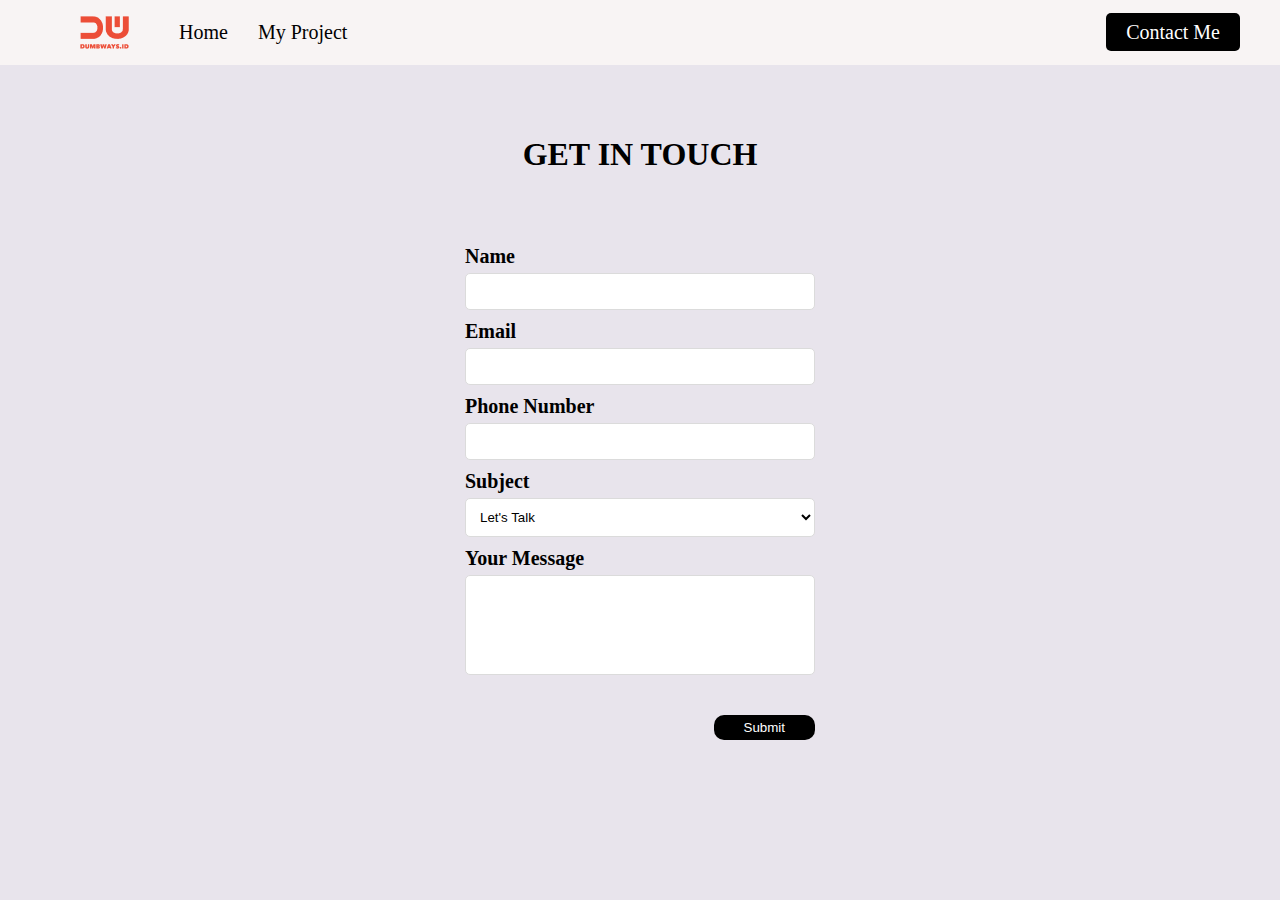
==== contact-me.html @ c6ade516 "task-4" ====
<html>
    <head>
        <title>Contact Me</title>
        <link href="./asset/css/contact-me.css" rel="stylesheet">
    </head>

    <body>

        <div class="nav">
            <div class="nav-left">
                <ul>
                    <img src="asset/images/logo.png" alt="logo" >
                    <li>
                        <a href="index.html">Home</a>
                    </li>
                    <li>
                        <a href="my-project.html">My Project</a>
                    </li>
                </ul>
            </div>

            <div class="nav-right">
                <a href="contact-me.html">Contact Me</a>
            </div>
        </div>


        <div class="title">
            <h1>GET IN TOUCH</h1>
        </div>

        <form>
            <div>
                <label for="name">Name</label>
                <input type="text" id="name">
            </div>
            
            <div>
                <label for="email">Email</label>
                <input type="text" id="email">
            </div>
            
            <div>
                <label for="phone">Phone Number</label>
                <input type="text" id="phone">
            </div>
            
            <div>
                <label for="subject">Subject</label>
                <select id="subject">
                    <option>Let's Talk</option>
                    <option>Let's Collaboration</option>
                    <option>I am Hiring</option>
                </select>
            </div>
            
            <div>
                <label for="message">Your Message</label>
                <textarea id="message"></textarea>
            </div>
            
            <div class="submit-section">
                <button type="submit" onclick="onSubmit()">Submit</button>
            </div>
        </form>

        
    </body>
    <script src="./asset/js/contact-me.js"></script>
</html>
---- asset/css/contact-me.css ----
body {
    margin: 0;
    background-color: #e8e4ec;
}


/* Navbar Styling */
.nav {
    display: flex;
    align-items:center;
    justify-content: space-between;
    background-color: #f8f4f4;
    padding: 0 40px;
}

.nav img {
    margin-right: 50px;
}

.nav-left ul {
    display: flex;
    list-style-type: none;
    align-items: center;
}

.nav-left ul li {
    margin-right: 30px;
    font-size: 20px;
}

.nav-left a {
    text-decoration: none;
    color: black;
}

.nav-right a {
    text-decoration: none;
    font-size: 20px;
    background-color: #000;
    padding: 8px 20px;
    border-radius: 5px;
    color: white;
}

/* Title Form Styling*/
.title {
    display: flex;
    justify-content: center;
    align-self: center;
    margin-top: 50px;
}

/* Contact me styling */
form {
    width: 350px;
    margin: 50px auto;
}

form div {
    margin-top: 10px;
}

label {
    font-weight: bold;
    font-size: 20px;
}

input, 
select, 
textarea {
    width: 100%;
    background-color: #fff;
    border-radius: 5px;
    border: 1px solid #dbdbdb;
    padding: 10px;
    margin-top: 5px;
}

textarea {
    resize: none;
    height: 100px;
}

.submit-section {
    display: flex;
    align-items: flex-end;
    justify-content: right;
    margin-top: 30px;
}

.submit-section button {
    background-color: #000;
    padding: 5px 30px;
    color: white;
    border: none;
    border-radius: 10px;
    margin-top: 10px;
}
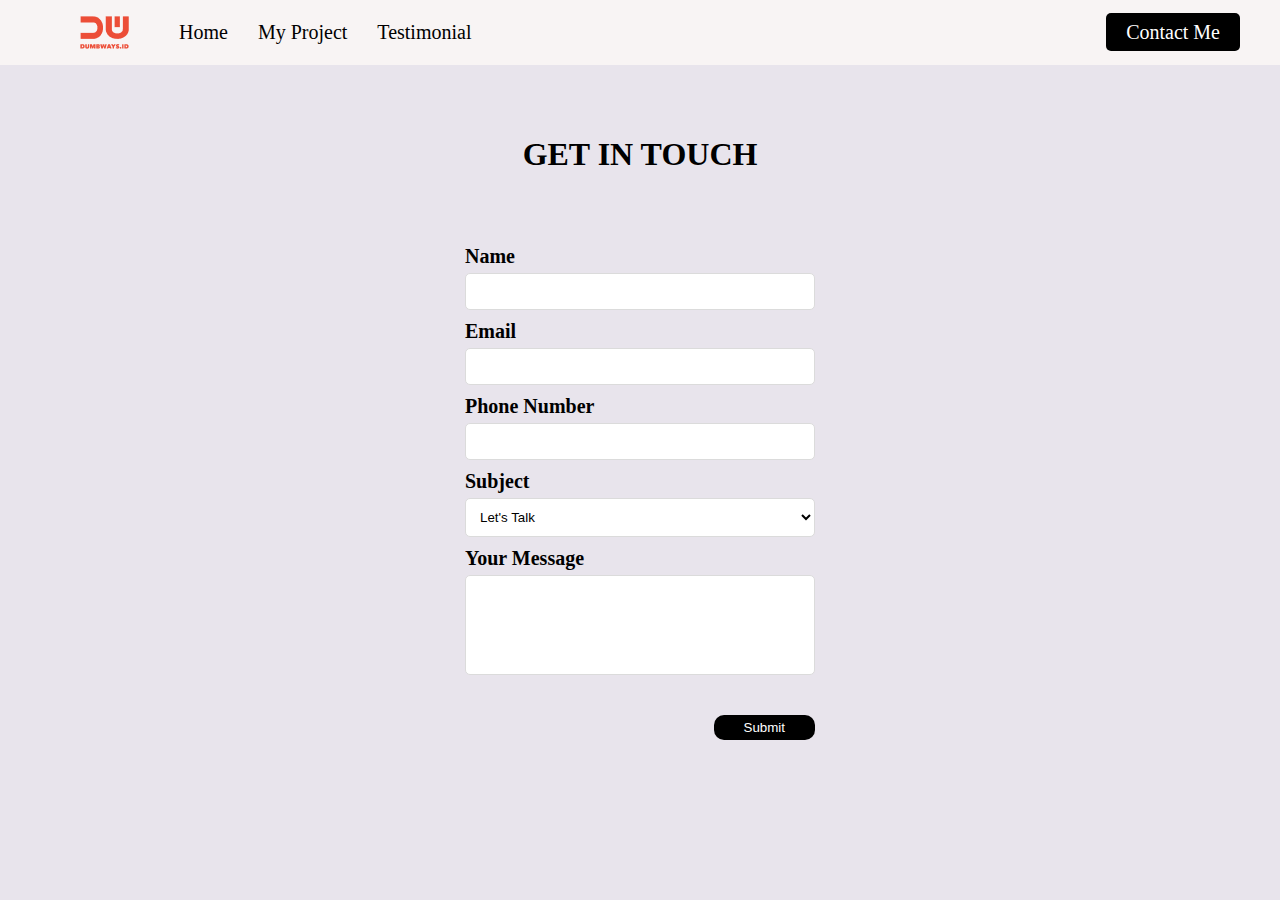
==== commit e71524e0: "task-7" ====
--- a/contact-me.html
+++ b/contact-me.html
@@ -2,10 +2,10 @@
     <head>
         <title>Contact Me</title>
         <link href="./asset/css/contact-me.css" rel="stylesheet">
+        <meta name="viewport" content="width=device-width, initial-scale=1.0">
     </head>
 
     <body>
-
         <div class="nav">
             <div class="nav-left">
                 <ul>
@@ -15,6 +15,9 @@
                     </li>
                     <li>
                         <a href="my-project.html">My Project</a>
+                    </li>
+                    <li>
+                        <a href="testimonial.html">Testimonial</a>
                     </li>
                 </ul>
             </div>
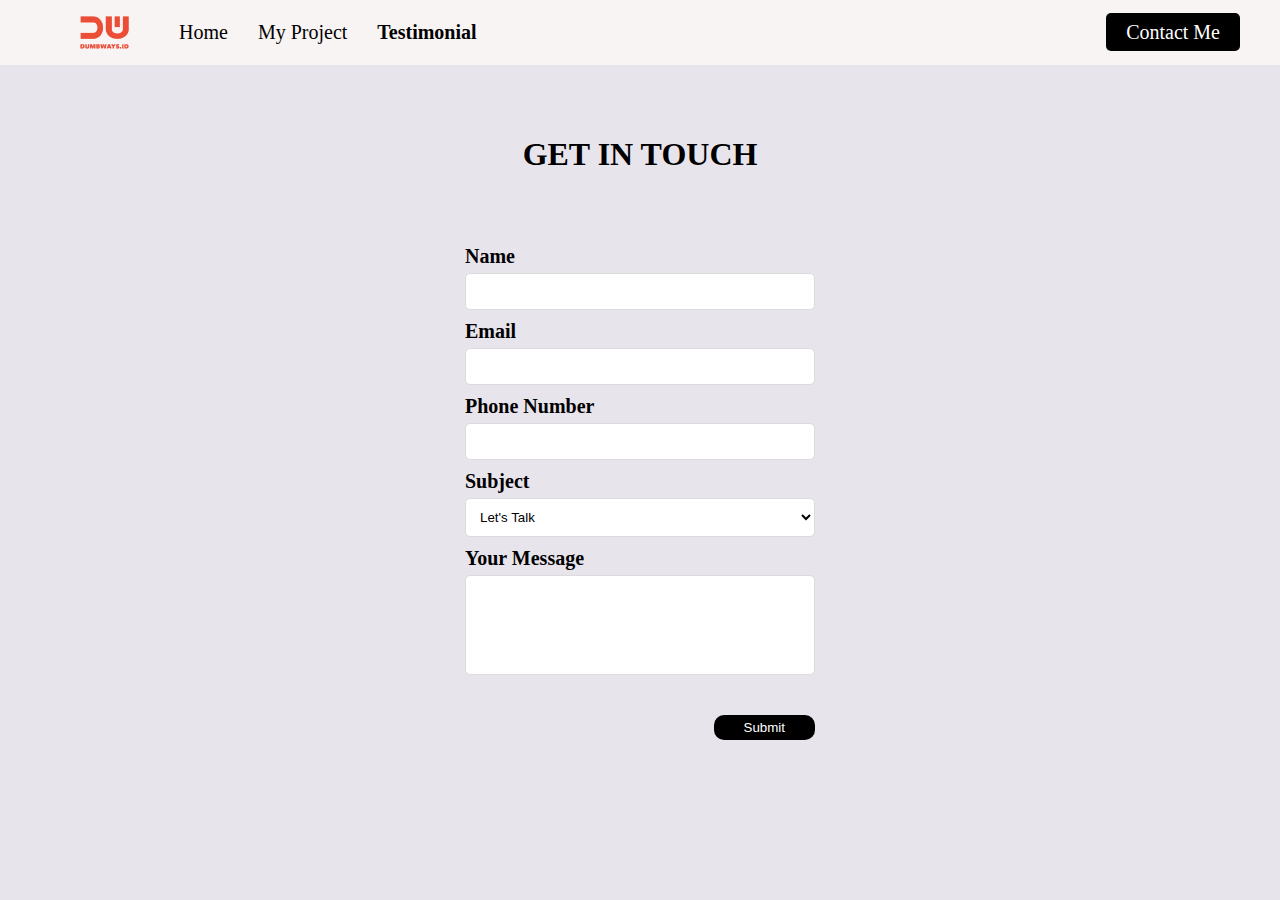
==== commit 48105d92: "task-7-increment" ====
--- a/contact-me.html
+++ b/contact-me.html
@@ -17,7 +17,7 @@
                         <a href="my-project.html">My Project</a>
                     </li>
                     <li>
-                        <a href="testimonial.html">Testimonial</a>
+                        <b><a href="testimonial.html">Testimonial</a></b>
                     </li>
                 </ul>
             </div>
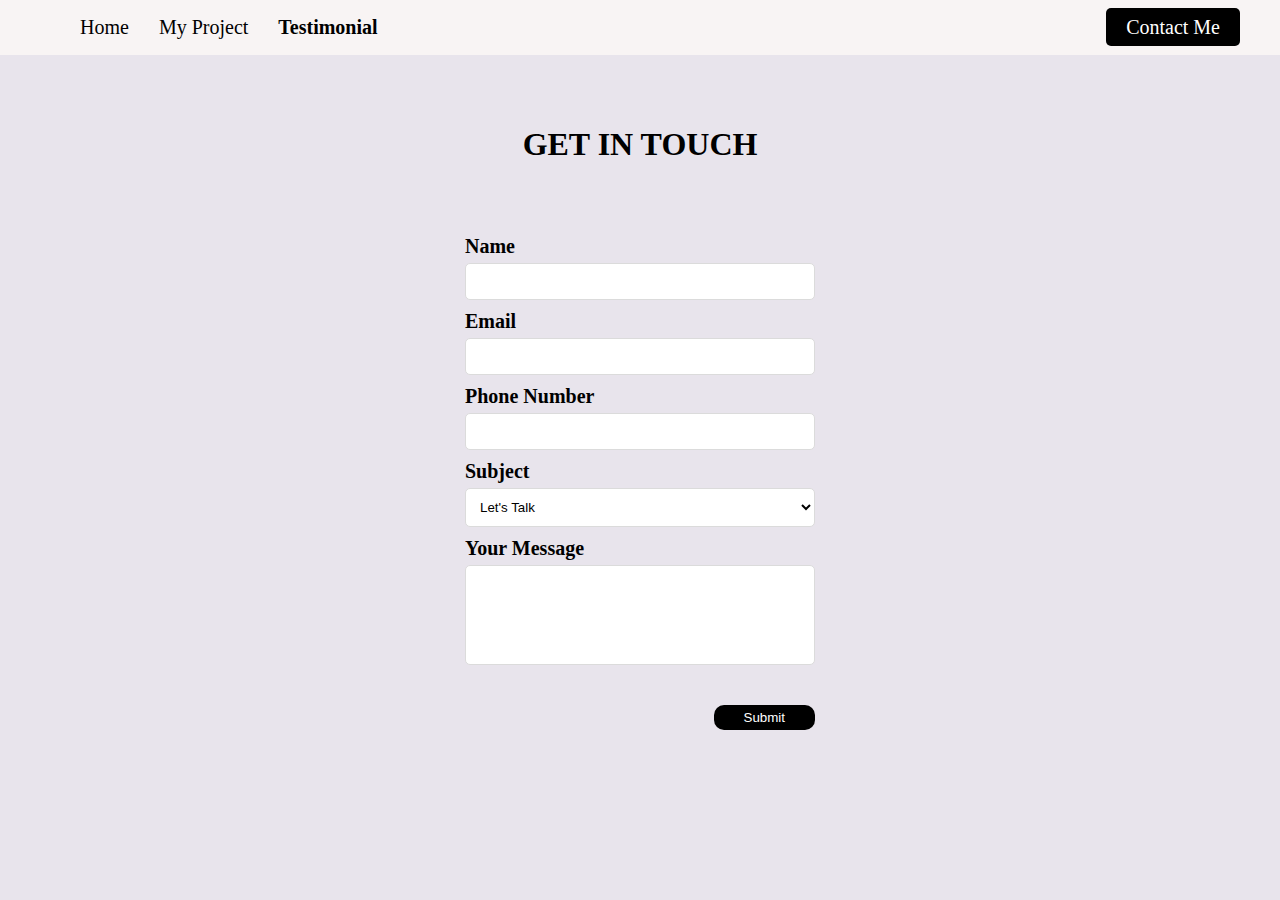
==== commit aa07153d: "task-8-increment" ====
--- a/contact-me.html
+++ b/contact-me.html
@@ -9,7 +9,7 @@
         <div class="nav">
             <div class="nav-left">
                 <ul>
-                    <img src="asset/images/logo.png" alt="logo" >
+                    <!-- <img src="asset/images/logo.png" alt="logo"> -->
                     <li>
                         <a href="index.html">Home</a>
                     </li>
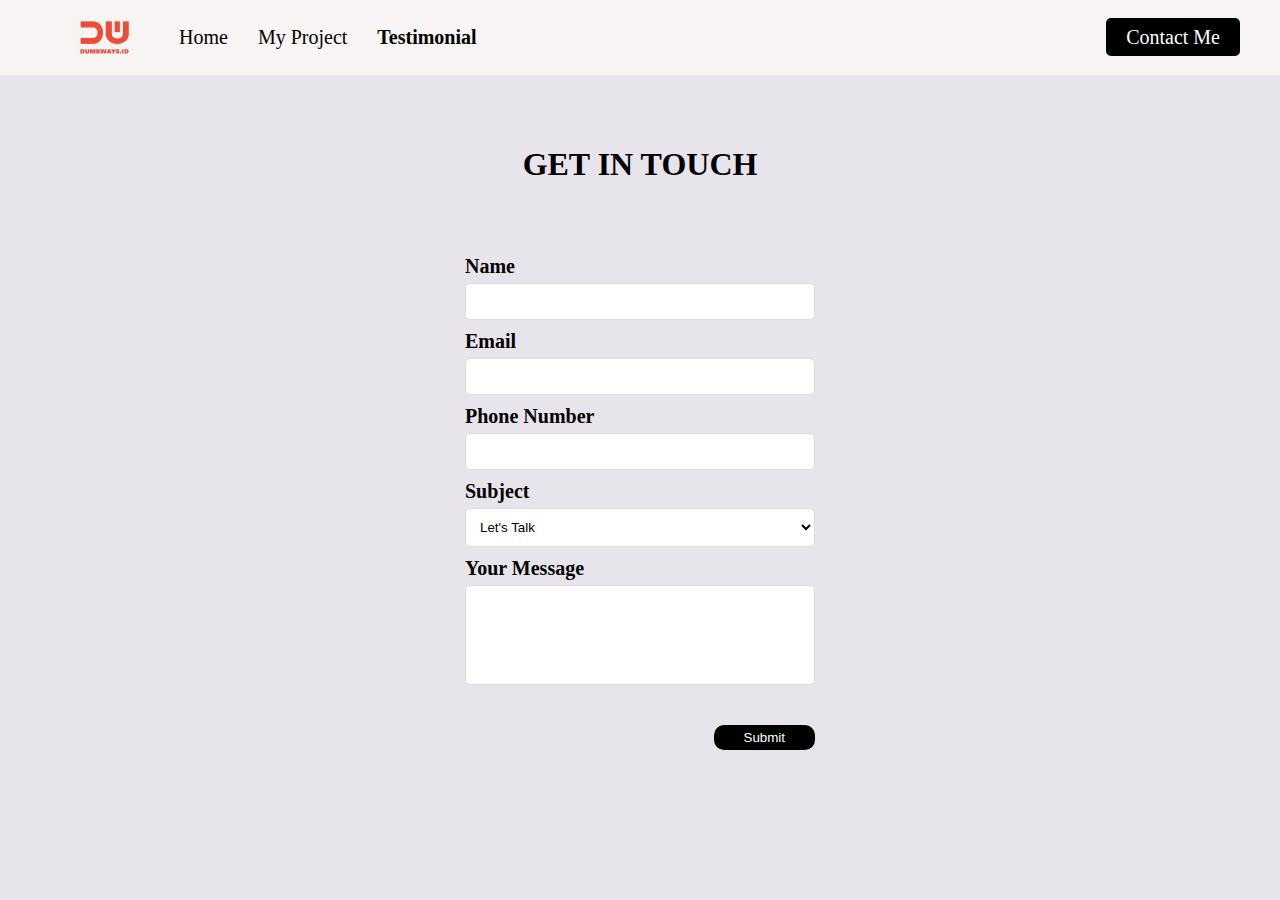
==== commit 88c9d782: "task-8-increment-3" ====
--- a/contact-me.html
+++ b/contact-me.html
@@ -9,7 +9,7 @@
         <div class="nav">
             <div class="nav-left">
                 <ul>
-                    <!-- <img src="asset/images/logo.png" alt="logo"> -->
+                    <img src="asset/images/logo.png" alt="logo" >
                     <li>
                         <a href="index.html">Home</a>
                     </li>
--- a/asset/css/contact-me.css
+++ b/asset/css/contact-me.css
@@ -26,6 +26,8 @@
 .nav-left ul li {
     margin-right: 30px;
     font-size: 20px;
+    margin-top: 10px;
+    margin-bottom: 10px;
 }
 
 .nav-left a {
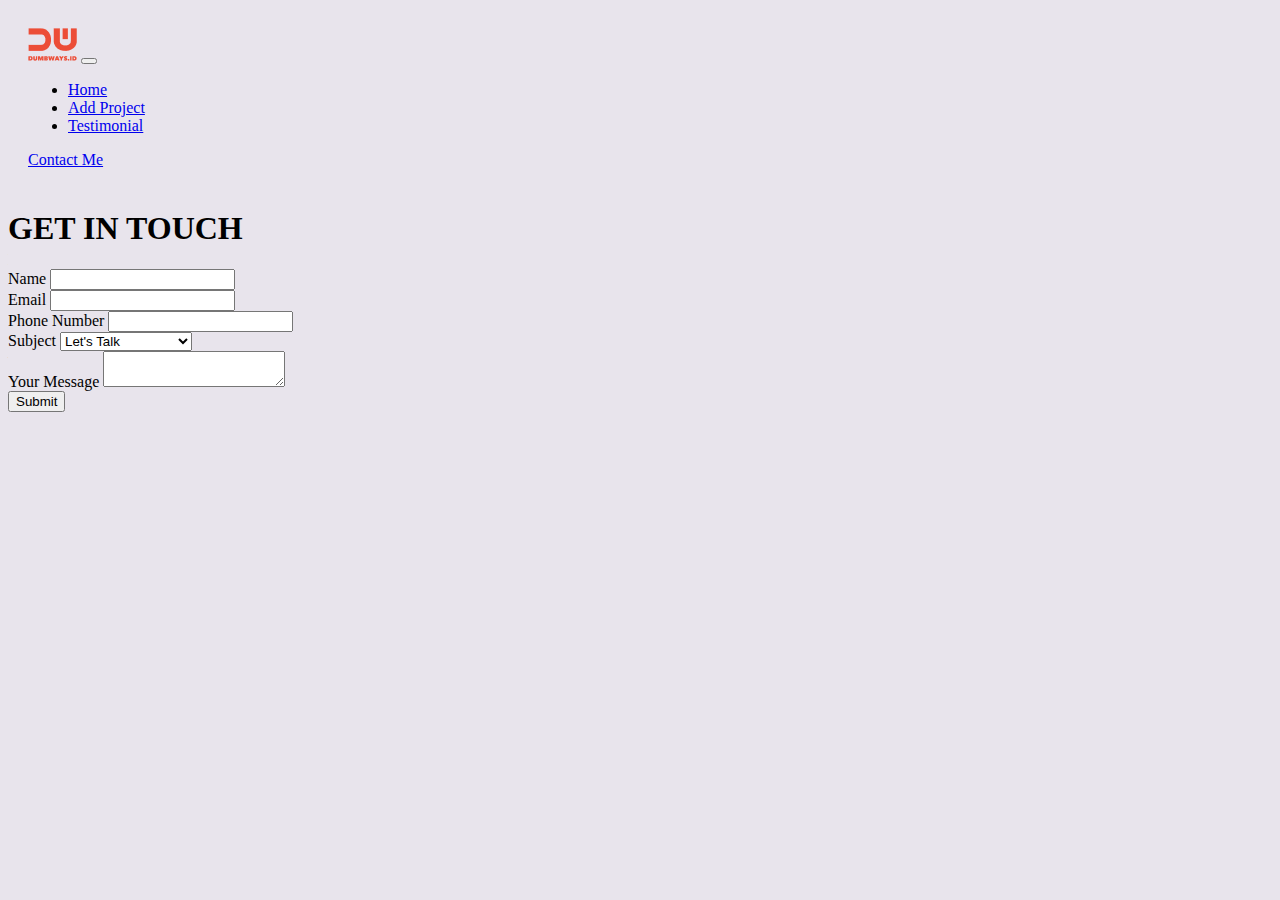
==== commit b85c75c2: "day-10 note: detail-project.html" ====
--- a/contact-me.html
+++ b/contact-me.html
@@ -1,73 +1,86 @@
 <html>
-    <head>
-        <title>Contact Me</title>
-        <link href="./asset/css/contact-me.css" rel="stylesheet">
-        <meta name="viewport" content="width=device-width, initial-scale=1.0">
-    </head>
 
-    <body>
-        <div class="nav">
-            <div class="nav-left">
-                <ul>
-                    <img src="asset/images/logo.png" alt="logo" >
-                    <li>
-                        <a href="index.html">Home</a>
+<head>
+    <title>Contact Me</title>
+    <link href="./asset/css/style.css" rel="stylesheet">
+    <meta name="viewport" content="width=device-width, initial-scale=1.0">
+    <link href="https://cdn.jsdelivr.net/npm/bootstrap@5.3.0-alpha3/dist/css/bootstrap.min.css" rel="stylesheet"
+        integrity="sha384-KK94CHFLLe+nY2dmCWGMq91rCGa5gtU4mk92HdvYe+M/SXH301p5ILy+dN9+nJOZ" crossorigin="anonymous">
+</head>
+
+<body>
+    <nav class="navbar navbar-expand-lg bg-body-tertiary">
+        <div class="container-fluid">
+            <a class="navbar-brand" href="index.html"><img src="asset/images/logo.png" alt="logo"></a>
+            <button class="navbar-toggler" type="button" data-bs-toggle="collapse"
+                data-bs-target="#navbarSupportedContent" aria-controls="navbarSupportedContent" aria-expanded="false"
+                aria-label="Toggle navigation">
+                <span class="navbar-toggler-icon"></span>
+            </button>
+            <div class="collapse navbar-collapse" id="navbarSupportedContent">
+                <ul class="navbar-nav me-auto mb-2 mb-lg-0">
+                    <li class="nav-item">
+                        <a class="nav-link active fw-semibold" aria-current="page" href="index.html">Home</a>
                     </li>
-                    <li>
-                        <a href="my-project.html">My Project</a>
+                    <li class="nav-item">
+                        <a class="nav-link active fw-semibold text-orangered" href="my-project.html">Add Project</a>
                     </li>
-                    <li>
-                        <b><a href="testimonial.html">Testimonial</a></b>
+                    <li class="nav-item">
+                        <a class="nav-link fw-semibold" href="testimonial.html">Testimonial</a>
                     </li>
                 </ul>
-            </div>
-
-            <div class="nav-right">
-                <a href="contact-me.html">Contact Me</a>
+                <a class="btn btn-dark d-flex" href="contact-me.html">Contact Me</a>
             </div>
         </div>
+    </nav>
+
+    <div class="container-fluid">
+        <div class="d-flex justify-content-center">
+            <form>
+                <h1 class="text-center mt-5">GET IN TOUCH</h1>
+                <div class="mb-3">
+                    <label for="name" class="form-label">Name</label>
+                    <input type="text" id="name" class="form-control form-control-lg">
+                </div>
+
+                <div class="mb-3">
+                    <label for="email" class="form-label">Email</label>
+                    <input type="text" id="email" class="form-control form-control-lg">
+                </div>
+
+                <div class="mb-3">
+                    <label for="phone" class="form-label">Phone Number</label>
+                    <input type="text" id="phone" class="form-control form-control-lg">
+                </div>
+
+                <div class="mb-3">
+                    <label for="subject" class="form-label">Subject</label>
+                    <select id="subject" class="form-select form-select-lg mb-3" aria-label=".form-select-lg example">
+                        <option>Let's Talk</option>
+                        <option>Let's Collaboration</option>
+                        <option>I am Hiring</option>
+                    </select>
+                </div>
+
+                <div class="mb-3">
+                    <label for="message">Your Message</label>
+                    <textarea id="message" class="form-control form-control-lg"></textarea>
+                </div>
+
+                <button type="submit" onclick="onSubmit()" class="btn btn-dark">Submit</button>
+
+            </form>
+        </div>
+    </div>
 
 
-        <div class="title">
-            <h1>GET IN TOUCH</h1>
-        </div>
+</body>
+<script src="./asset/js/contact-me.js"></script>
+<script src="https://cdn.jsdelivr.net/npm/@popperjs/core@2.11.7/dist/umd/popper.min.js"
+    integrity="sha384-zYPOMqeu1DAVkHiLqWBUTcbYfZ8osu1Nd6Z89ify25QV9guujx43ITvfi12/QExE"
+    crossorigin="anonymous"></script>
+<script src="https://cdn.jsdelivr.net/npm/bootstrap@5.3.0-alpha3/dist/js/bootstrap.min.js"
+    integrity="sha384-Y4oOpwW3duJdCWv5ly8SCFYWqFDsfob/3GkgExXKV4idmbt98QcxXYs9UoXAB7BZ"
+    crossorigin="anonymous"></script>
 
-        <form>
-            <div>
-                <label for="name">Name</label>
-                <input type="text" id="name">
-            </div>
-            
-            <div>
-                <label for="email">Email</label>
-                <input type="text" id="email">
-            </div>
-            
-            <div>
-                <label for="phone">Phone Number</label>
-                <input type="text" id="phone">
-            </div>
-            
-            <div>
-                <label for="subject">Subject</label>
-                <select id="subject">
-                    <option>Let's Talk</option>
-                    <option>Let's Collaboration</option>
-                    <option>I am Hiring</option>
-                </select>
-            </div>
-            
-            <div>
-                <label for="message">Your Message</label>
-                <textarea id="message"></textarea>
-            </div>
-            
-            <div class="submit-section">
-                <button type="submit" onclick="onSubmit()">Submit</button>
-            </div>
-        </form>
-
-        
-    </body>
-    <script src="./asset/js/contact-me.js"></script>
 </html>--- a/asset/css/style.css
+++ b/asset/css/style.css
@@ -0,0 +1,26 @@
+body {
+    background-color: #e8e4ec !important;
+}
+
+.icon-props {
+    margin-top: -0.3rem;
+}
+
+.icon-social-props {
+    width: 50px;
+    height: 50px;
+}
+
+.icon-tech-logo {
+    width: 20px;
+    height: 20px;
+}
+ 
+nav {
+    padding: 20px !important;
+}
+ 
+.card-home {
+    background-color: #f1f1f1;
+}
+
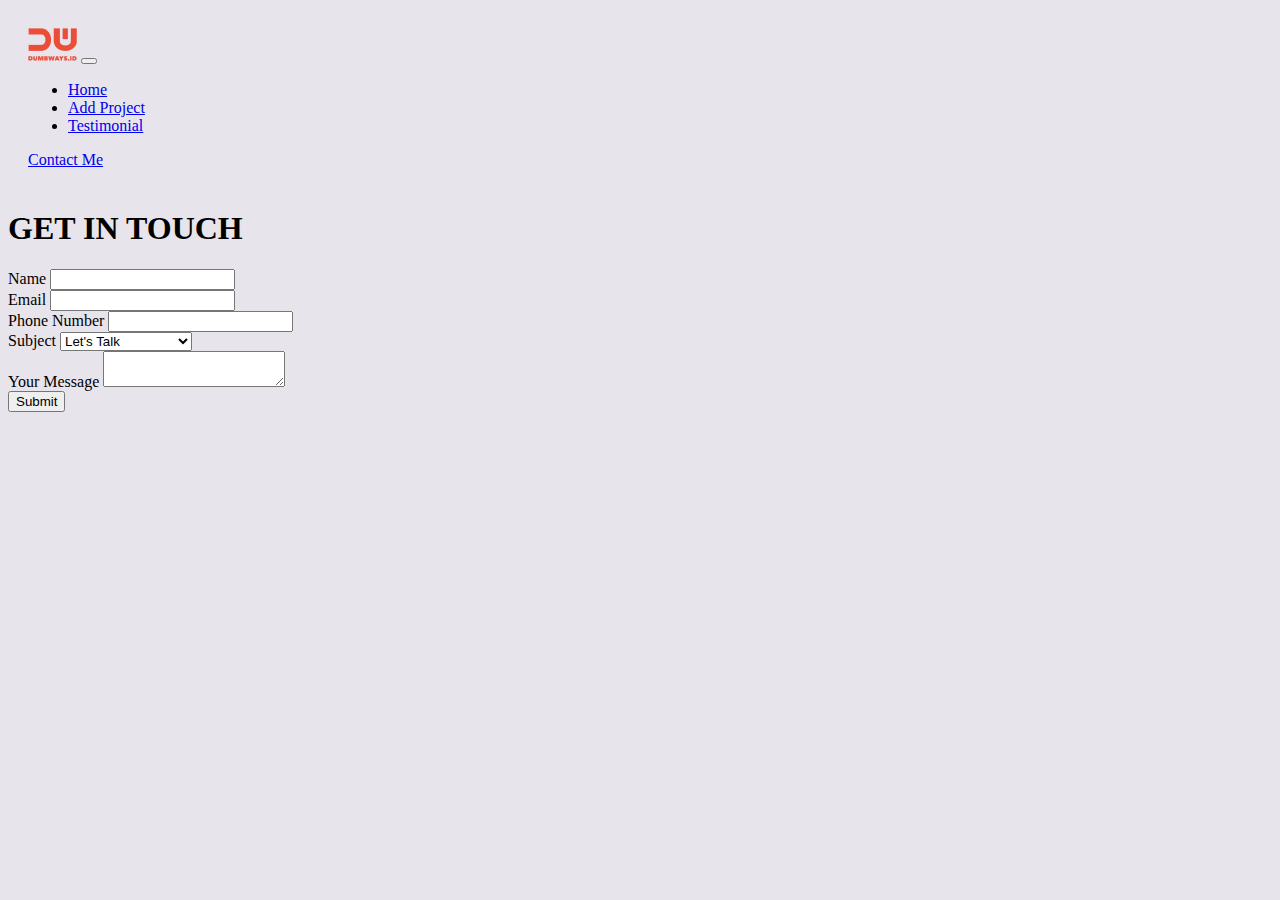
==== commit ba73a186: "fix detail-project" ====
--- a/contact-me.html
+++ b/contact-me.html
@@ -34,10 +34,11 @@
         </div>
     </nav>
 
-    <div class="container-fluid">
+
+    <div class="container-fluid" style="background-color: #e8e4ec;">
         <div class="d-flex justify-content-center">
             <form>
-                <h1 class="text-center mt-5">GET IN TOUCH</h1>
+                <h1 class="text-center mt-5 mb-5">GET IN TOUCH</h1>
                 <div class="mb-3">
                     <label for="name" class="form-label">Name</label>
                     <input type="text" id="name" class="form-control form-control-lg">
--- a/asset/css/style.css
+++ b/asset/css/style.css
@@ -23,4 +23,3 @@
 .card-home {
     background-color: #f1f1f1;
 }
-
